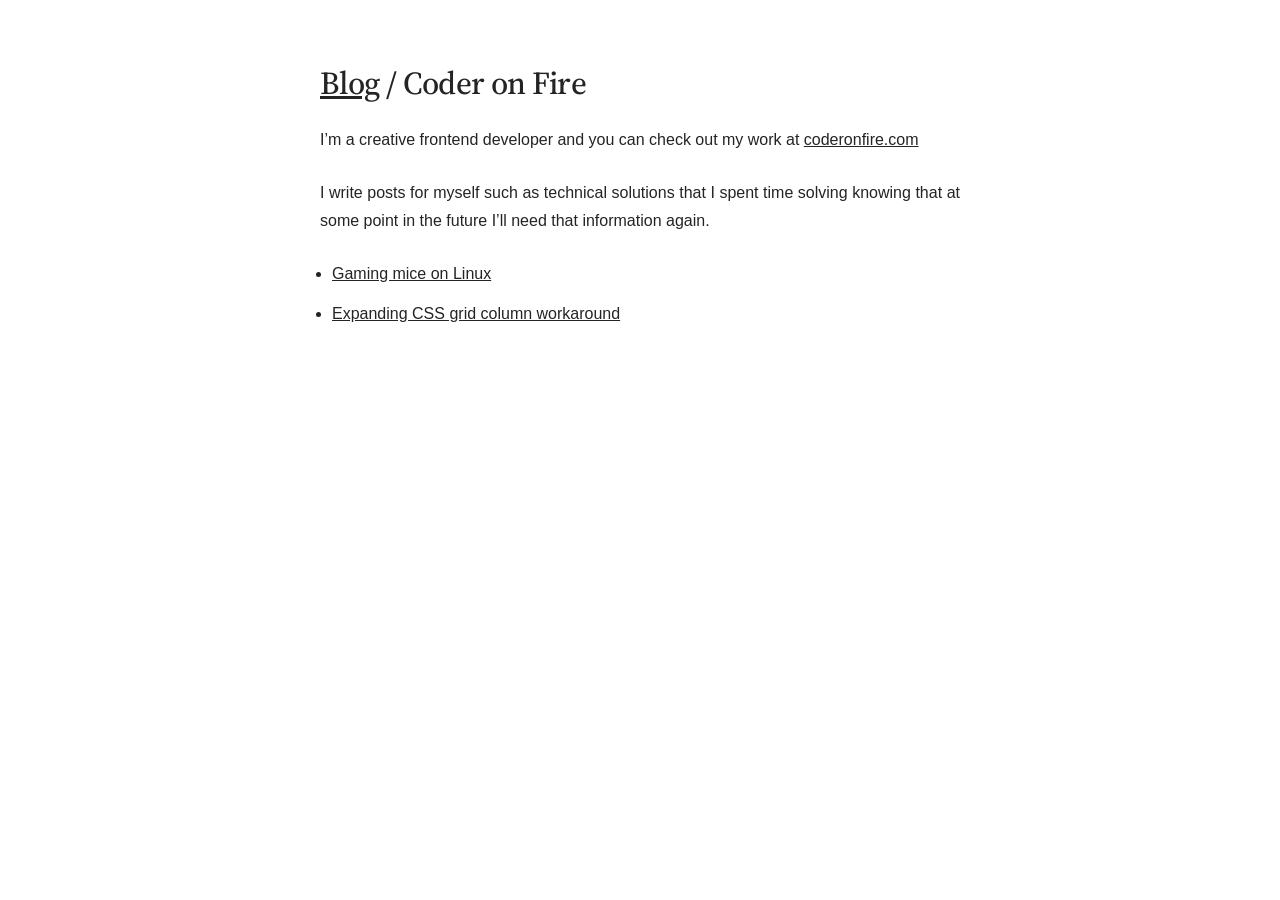
==== index.html @ 66d7af49 "More WIP" ====
<!DOCTYPE html>
<html lang="en-GB">
  <head>
    <meta charset="utf-8" />
    <meta name="viewport" content="width=device-width, initial-scale=1" />
    <meta name="date" content="" />
    <meta name="keywords" content="" />

    <title>Coder on Fire – Coder on Fire</title>

    <link type="text/css" rel="stylesheet" href="../assets/css/main.css" />
    <!-- FIXME: Find a way for Pandoc to path to the correct file -->
    <link type="text/css" rel="stylesheet" href="assets/css/main.css" />
  </head>
  <body>
    <div class="container">
      <main id="post">
        <h1><a href="index.html">Blog</a> / Coder on Fire</h1>

        <p>I’m a creative frontend developer and you can check out my work at <a href="https://coderonfire.com/">coderonfire.com</a></p>
        <p>I write posts for myself such as technical solutions that I spent time solving knowing that at some point in the future I’ll need that information again.</p>
        <ul>
        <li><a href="./html/2022-04-10-gaming-mice-on-linux.html">Gaming mice on Linux</a></li>
        <li><a href="./html/2021-10-02-expanding-grid-columns.html">Expanding CSS grid column workaround</a></li>
        </ul>
      </main>
    </div>
  </body>
</html>
---- assets/css/main.css ----
@import url("https://fonts.googleapis.com/css2?family=Source+Code+Pro:wght@500;700&family=Source+Serif+Pro:ital,wght@0,300;0,400;0,700;1,300;1,400;1,700&display=swap");
@import url("https://rsms.me/inter/inter.css");
@import url('https://fonts.googleapis.com/css2?family=Catamaran:wght@500&display=swap');

/* [ Variables ]
----------------------------------------------------*/
:root {
  --font-size-small: 0.875rem;
  --font-size-medium: 1rem;
  --font-size-large: 1.625rem;
  --font-size-x-large: 2rem;

  --font-family-serif: "Source Serif Pro", Georgia, Times, serif;
  --font-family-sans-serif: "Inter var", arial, sans-serif;
  /* Github's monospace font stack */
  --font-family-monospace: ui-monospace, SFMono-Regular, SF Mono, Menlo, Consolas, Liberation Mono, monospace;
  

  --line-height-small: 1.4rem;
  --line-height-medium: 1.775rem;

  --spacing-tiny: 6px;
  --spacing-small: 12px;
  --spacing-medium: 24px;
  --spacing-large: 64px;

  --border-radius: 6px;
  --article-width: 80ch;

  --colours-foreground: #242424;
  --colours-background: #fff;
  --colours-background-shade: #f7f7f7;
}
@media (prefers-color-scheme: dark) {
  :root {
    --colours-foreground: #e1dfd9;
    --colours-background: #22252b;
    --colours-background-shade: #292c33;
  }
}

/* [ Reset - based of https://www.joshwcomeau.com/css/custom-css-reset/ ]
----------------------------------------------------*/
*,
*::before,
*::after {
  box-sizing: border-box;
}
* {
  margin: 0;
}
html,
body {
  height: 100%;
}
img,
picture,
video,
canvas,
svg {
  display: block;
  max-width: 100%;
}
input,
button,
textarea,
select {
  font: inherit;
}
p,
h1,
h2,
h3,
h4,
h5,
h6 {
  overflow-wrap: break-word;
}

/* [ Common ]
----------------------------------------------------*/
html {
  font-size: 14px;
}

body {
  font-family: var(--font-family-serif, "serif");
  text-rendering: optimizeLegibility;

  color: var(--colours-foreground, #f0f);
  background-color: var(--colours-background, #f0f);

  display: flex;
  flex-direction: column;
  align-items: center;

  margin: 0 var(--spacing-small);
}
@media screen and (min-width: 480px) {
  html {
    font-size: 16px;
  }
}

a:link,
a:visited,
a:hover,
a:active {
  color: var(--colours-foreground);
}


/* [ Container ]
----------------------------------------------------*/
.container {
  width: 100%;
  display: flex;
  flex-direction: column;
  align-items: center;
}

/* [ Header ]
----------------------------------------------------*/
.header {
  text-align: center;
  margin-top: var(--spacing-medium);
}
.header__title {
  font-weight: 300;
  font-size: var(--font-size-large);
  border-bottom: 1px solid var(--colours-foreground);
  padding-bottom: var(--spacing-tiny);
  display: inline-block;
  margin-bottom: var(--spacing-small);
}
.header__link {
  text-decoration: none;
}
.header__subtitle {
  font-size: var(--font-size-medium);
}

/* [ Post ]
----------------------------------------------------*/
#post {
  width: 100%;
  max-width: var(--article-width);
  margin-bottom: var(--spacing-large);
}

#post h1,
#post h2,
#post h3,
#post h4 {
  margin: var(--spacing-medium) 0 var(--spacing-small) 0;
  font-weight: 400;
  letter-spacing: -0.02em;
  line-height: 1.2em;
}
@media screen and (min-width: 480px) {
  #post h1,
  #post h2,
  #post h3,
  #post h4 {
    margin: var(--spacing-large) 0 var(--spacing-small) 0;
    
  }
}


#post h1 {
  font-size: var(--font-size-x-large);
  font-weight: 500;
  margin-bottom: var(--spacing-medium);
}

#post h2 {
  font-size: var(--font-size-large);
}

#post p {
  font-family: var(--font-family-sans-serif);
  font-size: var(--font-size-medium);
  margin-bottom: var(--spacing-medium);
  line-height: var(--line-height-medium);
  text-align: justify;
  hyphens: auto;
}

#post ul {
  padding-left: var(--spacing-small);
}

#post li {
  font-family: var(--font-family-sans-serif);
  font-size: var(--font-size-medium);
  margin-bottom: var(--spacing-small);
  line-height: var(--line-height-medium);
}

#post img,
#post video,
#post iframe {
  width: 100%;
}

#post pre,
#post code {
  font-family: var(--font-family-monospace);
}

#post p code {
  font-family: var(--font-family-monospace);
}

#post pre {
  font-size: 0.8em;
  background: var(--colours-background-shade, #f0f);
  border-radius: var(--border-radius);
  padding: var(--spacing-small);
  line-height: 1.7em;
  tab-size: 2;
  margin: var(--spacing-medium) 0;
  white-space: pre-wrap;
}
@media screen and (min-width: 480px) {
  #post pre {
    padding: var(--spacing-medium);
  }
}

#post figure {
  margin-bottom: var(--spacing-medium);
}

#post figcaption {
  font-family: var(--font-family-sans-serif, "sans-serif");
  font-size: var(--font-size-small);
  text-align: center;
  margin: var(--spacing-small, 0) 0;
}


#post svg,
#post img,
#post video,
#post iframe {
  border-radius: var(--border-radius);
}
---- assets/css/main.css ----
@import url("https://fonts.googleapis.com/css2?family=Source+Code+Pro:wght@500;700&family=Source+Serif+Pro:ital,wght@0,300;0,400;0,700;1,300;1,400;1,700&display=swap");
@import url("https://rsms.me/inter/inter.css");
@import url('https://fonts.googleapis.com/css2?family=Catamaran:wght@500&display=swap');

/* [ Variables ]
----------------------------------------------------*/
:root {
  --font-size-small: 0.875rem;
  --font-size-medium: 1rem;
  --font-size-large: 1.625rem;
  --font-size-x-large: 2rem;

  --font-family-serif: "Source Serif Pro", Georgia, Times, serif;
  --font-family-sans-serif: "Inter var", arial, sans-serif;
  /* Github's monospace font stack */
  --font-family-monospace: ui-monospace, SFMono-Regular, SF Mono, Menlo, Consolas, Liberation Mono, monospace;
  

  --line-height-small: 1.4rem;
  --line-height-medium: 1.775rem;

  --spacing-tiny: 6px;
  --spacing-small: 12px;
  --spacing-medium: 24px;
  --spacing-large: 64px;

  --border-radius: 6px;
  --article-width: 80ch;

  --colours-foreground: #242424;
  --colours-background: #fff;
  --colours-background-shade: #f7f7f7;
}
@media (prefers-color-scheme: dark) {
  :root {
    --colours-foreground: #e1dfd9;
    --colours-background: #22252b;
    --colours-background-shade: #292c33;
  }
}

/* [ Reset - based of https://www.joshwcomeau.com/css/custom-css-reset/ ]
----------------------------------------------------*/
*,
*::before,
*::after {
  box-sizing: border-box;
}
* {
  margin: 0;
}
html,
body {
  height: 100%;
}
img,
picture,
video,
canvas,
svg {
  display: block;
  max-width: 100%;
}
input,
button,
textarea,
select {
  font: inherit;
}
p,
h1,
h2,
h3,
h4,
h5,
h6 {
  overflow-wrap: break-word;
}

/* [ Common ]
----------------------------------------------------*/
html {
  font-size: 14px;
}

body {
  font-family: var(--font-family-serif, "serif");
  text-rendering: optimizeLegibility;

  color: var(--colours-foreground, #f0f);
  background-color: var(--colours-background, #f0f);

  display: flex;
  flex-direction: column;
  align-items: center;

  margin: 0 var(--spacing-small);
}
@media screen and (min-width: 480px) {
  html {
    font-size: 16px;
  }
}

a:link,
a:visited,
a:hover,
a:active {
  color: var(--colours-foreground);
}


/* [ Container ]
----------------------------------------------------*/
.container {
  width: 100%;
  display: flex;
  flex-direction: column;
  align-items: center;
}

/* [ Header ]
----------------------------------------------------*/
.header {
  text-align: center;
  margin-top: var(--spacing-medium);
}
.header__title {
  font-weight: 300;
  font-size: var(--font-size-large);
  border-bottom: 1px solid var(--colours-foreground);
  padding-bottom: var(--spacing-tiny);
  display: inline-block;
  margin-bottom: var(--spacing-small);
}
.header__link {
  text-decoration: none;
}
.header__subtitle {
  font-size: var(--font-size-medium);
}

/* [ Post ]
----------------------------------------------------*/
#post {
  width: 100%;
  max-width: var(--article-width);
  margin-bottom: var(--spacing-large);
}

#post h1,
#post h2,
#post h3,
#post h4 {
  margin: var(--spacing-medium) 0 var(--spacing-small) 0;
  font-weight: 400;
  letter-spacing: -0.02em;
  line-height: 1.2em;
}
@media screen and (min-width: 480px) {
  #post h1,
  #post h2,
  #post h3,
  #post h4 {
    margin: var(--spacing-large) 0 var(--spacing-small) 0;
    
  }
}


#post h1 {
  font-size: var(--font-size-x-large);
  font-weight: 500;
  margin-bottom: var(--spacing-medium);
}

#post h2 {
  font-size: var(--font-size-large);
}

#post p {
  font-family: var(--font-family-sans-serif);
  font-size: var(--font-size-medium);
  margin-bottom: var(--spacing-medium);
  line-height: var(--line-height-medium);
  text-align: justify;
  hyphens: auto;
}

#post ul {
  padding-left: var(--spacing-small);
}

#post li {
  font-family: var(--font-family-sans-serif);
  font-size: var(--font-size-medium);
  margin-bottom: var(--spacing-small);
  line-height: var(--line-height-medium);
}

#post img,
#post video,
#post iframe {
  width: 100%;
}

#post pre,
#post code {
  font-family: var(--font-family-monospace);
}

#post p code {
  font-family: var(--font-family-monospace);
}

#post pre {
  font-size: 0.8em;
  background: var(--colours-background-shade, #f0f);
  border-radius: var(--border-radius);
  padding: var(--spacing-small);
  line-height: 1.7em;
  tab-size: 2;
  margin: var(--spacing-medium) 0;
  white-space: pre-wrap;
}
@media screen and (min-width: 480px) {
  #post pre {
    padding: var(--spacing-medium);
  }
}

#post figure {
  margin-bottom: var(--spacing-medium);
}

#post figcaption {
  font-family: var(--font-family-sans-serif, "sans-serif");
  font-size: var(--font-size-small);
  text-align: center;
  margin: var(--spacing-small, 0) 0;
}


#post svg,
#post img,
#post video,
#post iframe {
  border-radius: var(--border-radius);
}
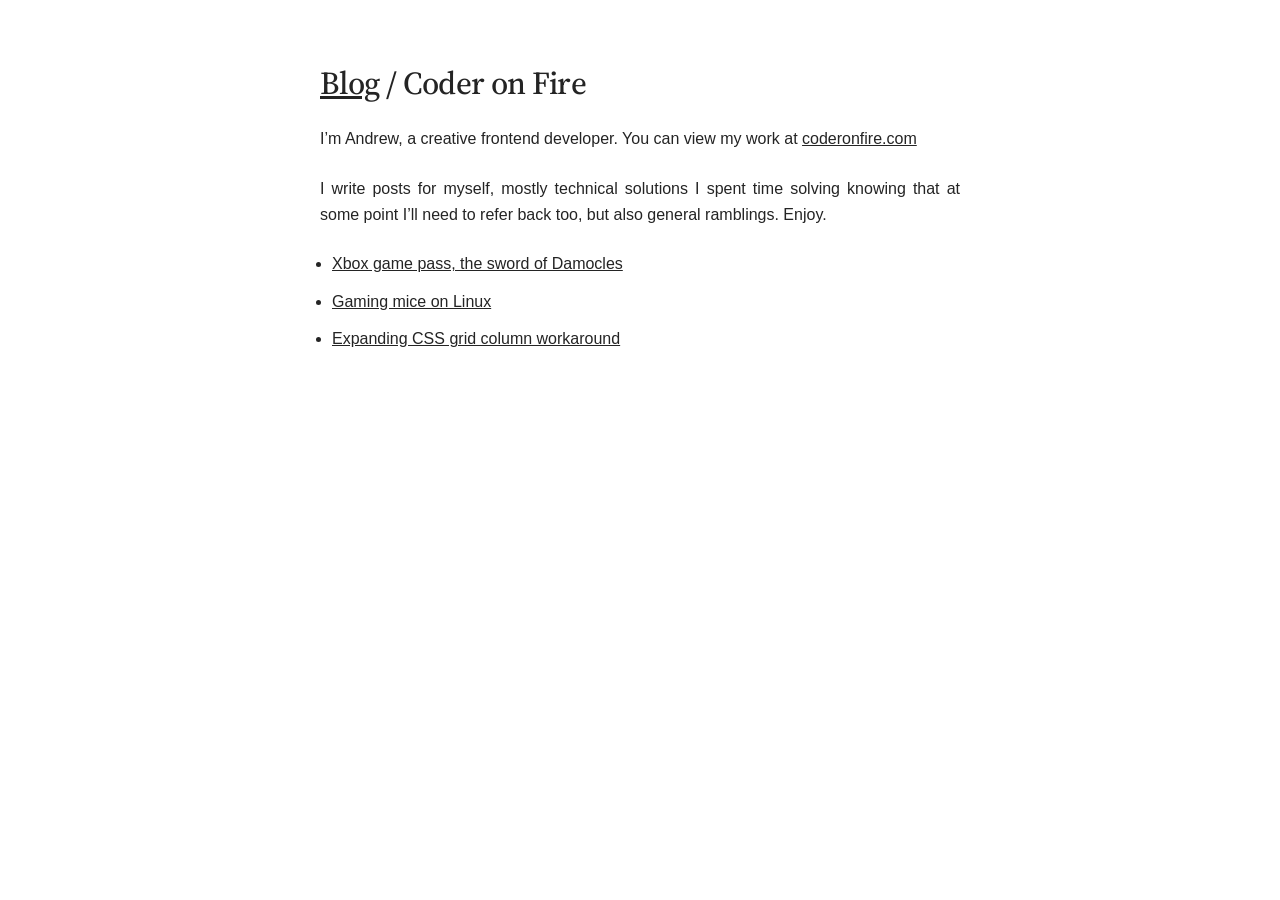
==== commit 433e3893: "Clean-up and new post" ====
--- a/index.html
+++ b/index.html
@@ -15,11 +15,12 @@
   <body>
     <div class="container">
       <main id="post">
-        <h1><a href="index.html">Blog</a> / Coder on Fire</h1>
+        <h1><a href="../index.html">Blog</a> / Coder on Fire</h1>
 
-        <p>I’m a creative frontend developer and you can check out my work at <a href="https://coderonfire.com/">coderonfire.com</a></p>
-        <p>I write posts for myself such as technical solutions that I spent time solving knowing that at some point in the future I’ll need that information again.</p>
+        <p>I’m Andrew, a creative frontend developer. You can view my work at <a href="https://coderonfire.com/">coderonfire.com</a></p>
+        <p>I write posts for myself, mostly technical solutions I spent time solving knowing that at some point I’ll need to refer back too, but also general ramblings. Enjoy.</p>
         <ul>
+        <li><a href="./html/2022-04-11-xbox-gamepasss-sword-of-damocles.html">Xbox game pass, the sword of Damocles</a></li>
         <li><a href="./html/2022-04-10-gaming-mice-on-linux.html">Gaming mice on Linux</a></li>
         <li><a href="./html/2021-10-02-expanding-grid-columns.html">Expanding CSS grid column workaround</a></li>
         </ul>
--- a/assets/css/main.css
+++ b/assets/css/main.css
@@ -17,7 +17,7 @@
   
 
   --line-height-small: 1.4rem;
-  --line-height-medium: 1.775rem;
+  --line-height-medium: 1.6rem;
 
   --spacing-tiny: 6px;
   --spacing-small: 12px;
--- a/assets/css/main.css
+++ b/assets/css/main.css
@@ -17,7 +17,7 @@
   
 
   --line-height-small: 1.4rem;
-  --line-height-medium: 1.775rem;
+  --line-height-medium: 1.6rem;
 
   --spacing-tiny: 6px;
   --spacing-small: 12px;
